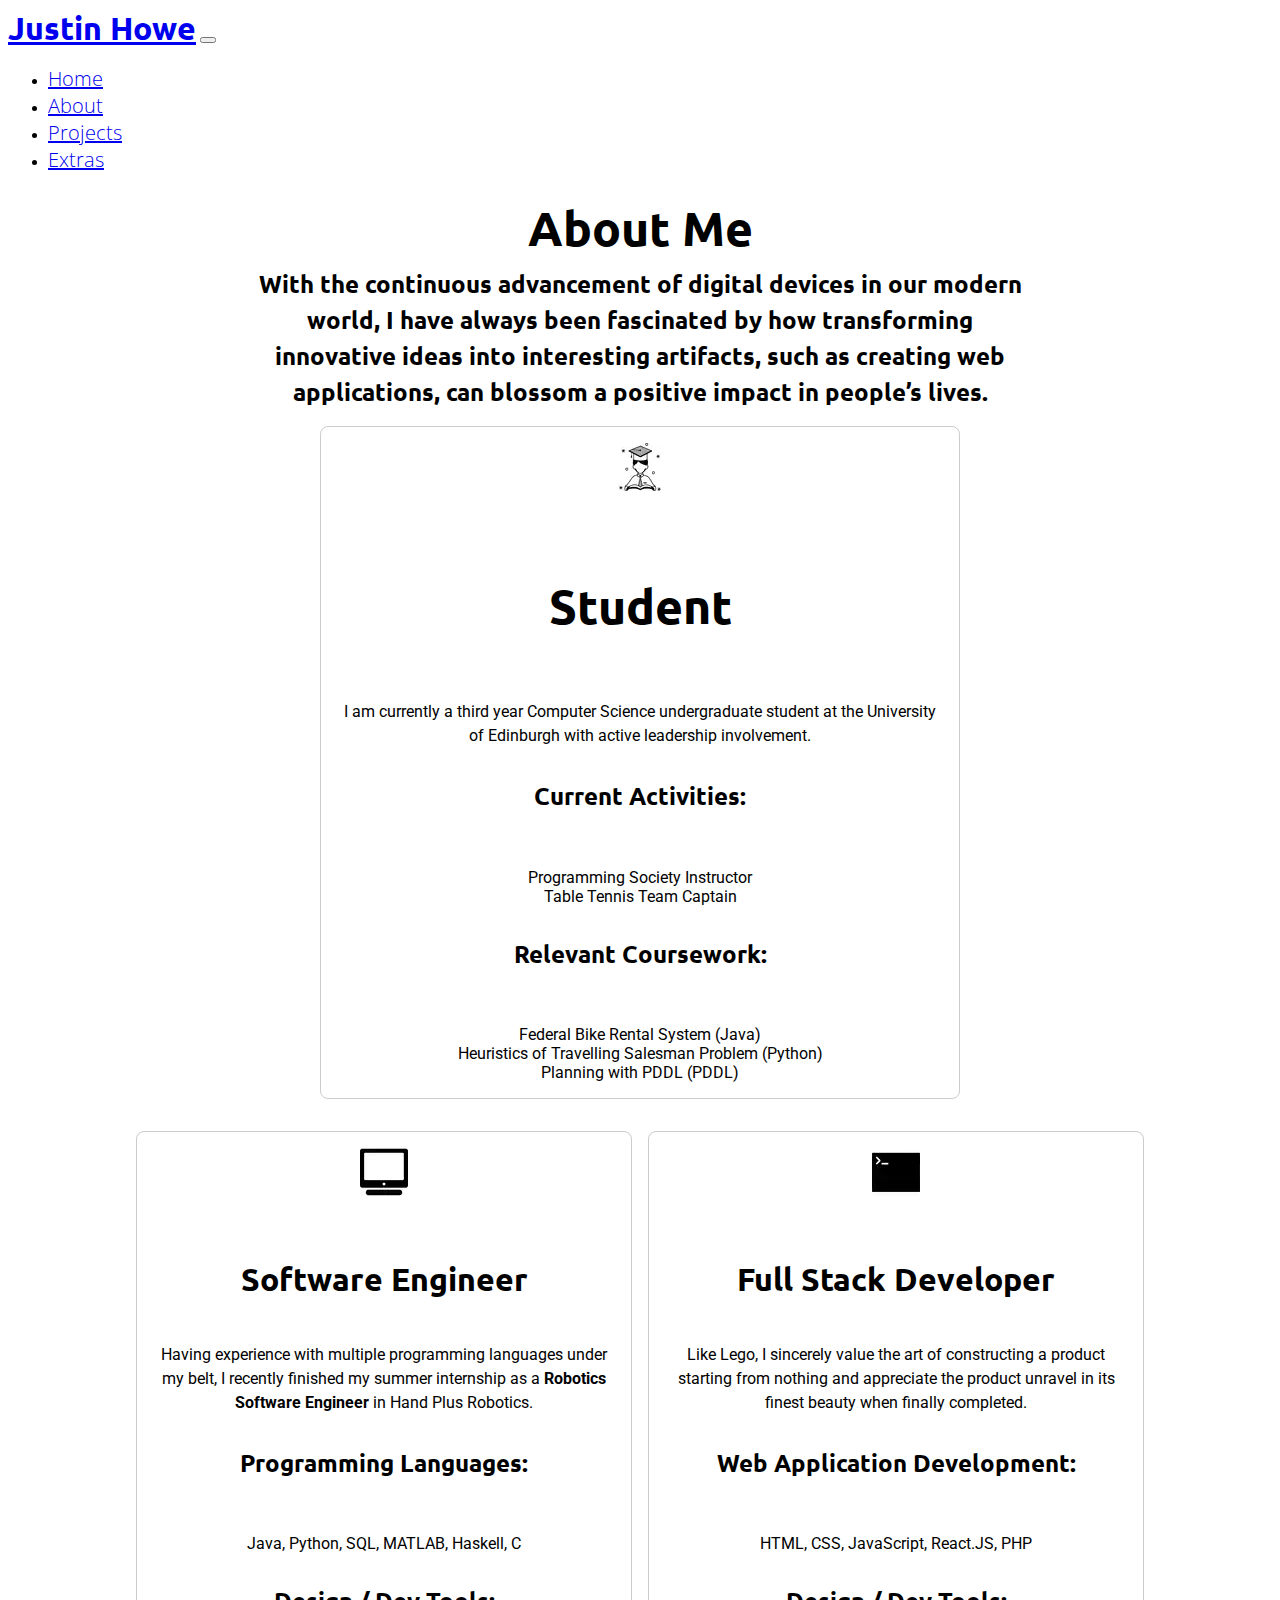
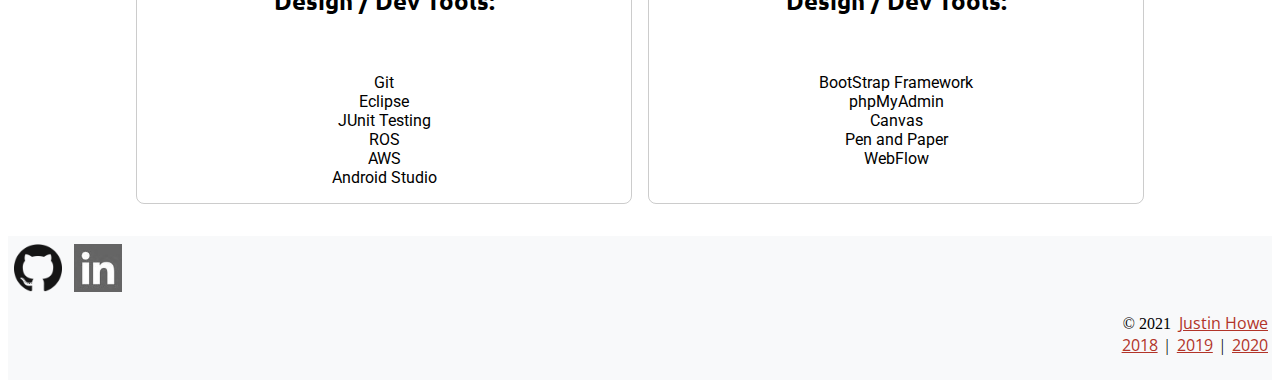
==== about/index.html @ a10e5f3d "Merge pull request #22 from JHoweWowe/version1.3" ====
<!DOCTYPE html>
<html lang="en">
    <head>
        <meta charset="utf-8">
        <meta name="viewport" content="width=device-width, initial-scale=1, shrink-to-fit=no">
        <meta name="author" content="Justin Howe">
        <meta name="description" content="Justin Howe Personal Website">

		<!-- Customized CSS -->
		<link rel="stylesheet" type="text/css" href="../assets/css/navigation.css">
		<link rel="stylesheet" type="text/css" href="about.css">
		<link rel="stylesheet" type="text/css" href="../assets/css/footer.css">

        <!-- Google Fonts API -->
        <link rel="stylesheet" href="https://fonts.googleapis.com/css?family=Source+Sans+Pro&display=swap">
        <link rel="stylesheet" href="https://fonts.googleapis.com/css?family=Ubuntu|Roboto|Poppins|Open+Sans">
        <link href="https://fonts.googleapis.com/css2?family=Poppins:wght@400;500;600;700&display=swap" rel="stylesheet"> 

        <!-- BootStrap 5.0 -->
        <link href="https://cdn.jsdelivr.net/npm/bootstrap@5.0.0-beta2/dist/css/bootstrap.min.css"
         rel="stylesheet" integrity="sha384-BmbxuPwQa2lc/FVzBcNJ7UAyJxM6wuqIj61tLrc4wSX0szH/Ev+nYRRuWlolflfl" crossorigin="anonymous">

        <title>Justin Howe Personal Website</title>

        <!-- Favicon-->
        <link rel="shortcut icon" href="../assets/logo/justin-howe-logo.png">
    </head>

    <body>
        <!-- NAVIGATION BAR -->
		<!-- BootStrap 5: ml-auto is named ms-auto -->
		<nav id="navigation-bar" class="navbar navbar-expand-sm navbar-light bg-light">
			<div class="container-fluid">
			  <a class="navbar-brand" href="#">Justin Howe</a>
			  <button class="navbar-toggler ms-auto" type="button" data-bs-toggle="collapse" data-bs-target="#navbarTogglerDemo02" aria-controls="navbarTogglerDemo02" aria-expanded="false" aria-label="Toggle navigation">
				<span class="navbar-toggler-icon"></span>
			  </button>
			  <div class="collapse navbar-collapse" id="navbarTogglerDemo02">
				<ul class="navbar-nav mb-2 mb-lg-0 ms-auto">
				  <li class="nav-item">
					<a class="nav-link" href="../">Home</a>
				  </li>
				  <li class="nav-item">
					<a class="nav-link active" aria-current="page" href="#">About</a>
				  </li>
				  <li class="nav-item">
					<a class="nav-link" href="../projects/">Projects</a>
				  </li>
				  <li class="nav-item">
					<a class="nav-link disabled" href="#" tabindex="-1" aria-disabled="true">Extras</a>
				  </li>
				</ul>
			  </div>
			</div>
		</nav>

        <section class="about-me-container">
			<div class="row-text">
				<div id="about-me-intro-div">
					<h2 class="about-me-text" id="about-me-heading">About Me</h2>
					<h5 class="about-me-text" id="about-me-subHeading">
						<head>With the continuous advancement of digital devices in our modern world,
							I have always been fascinated by how transforming innovative ideas into interesting artifacts,
							such as creating web applications, can blossom a positive impact in people’s lives.
						</head>
					</h5>	
				</div>
				<div class="about-me-more-container">
                    <div id="about-me-div-1">
                        <div id="about-me-student-div">
                            <picture>
                                <source type="image/webp" srcset="../assets/icon/studentIcon.webp">
                                <source type="image/png" srcset="../assets/icon/studentIcon.png">
                                <img id="studentIcon" src="../assets/icon/studentIcon.png" alt="Student Icon"/>
                            </picture>
                            <h4 id="title">Student</h4>
                            <p id="description">
                                I am currently a third year Computer Science
                                undergraduate student at the University of Edinburgh with active leadership involvement.
                            </p>
                            <h6 id="subHeadingOne">Current Activities:</h6>
                            <p id="subHeadingOne-details">Programming Society Instructor<br>
								Table Tennis Team Captain
							</p>
                            <h6 id="subHeadingTwo">Relevant Coursework:</h6>
                            <p id="subHeadingTwo-details">Federal Bike Rental System (Java)<br>
                                Heuristics of Travelling Salesman Problem (Python)<br>
                                Planning with PDDL (PDDL)
							</p>
                        </div>
                    </div>
					<div id="about-me-div-2">
						<div id="about-me-swe-div">
							<picture>
								<source type="image/webp" srcset="../assets/icon/computerIcon.webp">
								<source type="image/png" srcset="../assets/icon/computerIcon.png">
								<img id="computerIcon" src="../assets/icon/computerIcon.png" alt="Computer Icon"/>
							</picture>
							<h4 id="title">Software Engineer</h4>
							<p id="description">
								Having experience with multiple programming languages under my belt,
								I recently finished my summer internship as a <b>Robotics Software Engineer</b> in Hand Plus Robotics.</p>
							<div class="subHeadingOneContainer">
								<h6 id="subHeadingOne">Programming Languages:</h6>
								<p id="subHeadingOneDescription">Java, Python, SQL, MATLAB, Haskell, C</p>
							</div>
							<div class="subHeadingTwoContainer">
								<h6 id="subHeadingTwo">Design / Dev Tools:</h6>
								<p id="subHeadingTwoDescription">Git<br>Eclipse<br>JUnit Testing<br>ROS<br>AWS<br>Android Studio</p>
							</div>
						</div>
						<div id="about-me-fs-div">
							<picture>
								<source type="image/webp" srcset="../assets/icon/terminalIcon.webp">
								<source type="image/png" srcset="../assets/icon/terminalIcon.png">
								<img id="terminalIcon" src="../assets/icon/terminalIcon.png" alt="Terminal Icon"/>
							</picture>
							<h4 id="title">Full Stack Developer</h4>
							<p id="description">
								Like Lego, I sincerely value the art of constructing a product starting from nothing
								and appreciate the product unravel in its finest beauty when finally completed.
							</p>
							<h6 id="subHeadingOne">Web Application Development:</h6>
							<p>HTML, CSS, JavaScript, React.JS, PHP</p>
							<h6 id="subHeadingTwo">Design / Dev Tools:</h6>
							<p>BootStrap Framework<br>phpMyAdmin<br>Canvas<br>Pen and Paper<br>WebFlow</p>
						</div>	
					</div>
				</div>
			</div>
		</section>

		<!-- FOOTER -->
		<footer class="footer">
			<div id="footer-div" class="container">
				<div class="row">
					<div id="footer-left" class="col-md-6">
						<a href="https://www.github.com/jhowewowe" rel="noopener noreferrer" target="_blank">
							<img src="../assets/logo/GitHub-Mark.png" alt="GitHub mark"/></a>
						<a href="https://www.linkedin.com/in/howejust/" rel="noopener noreferrer" target="_blank">
							<img src="../assets/logo/LinkedInLogo.jpg" alt="LinkedIn logo"/></a>	
					</div>
					<div id="footer-right" class="col-md-6">
						<p>© 2021 <a id="justin-howe-link" href="https://justinhowe.me/" target="_blank">Justin Howe</a> 
						<br>
						<a id="justin-howe-website-2018-version" target="_blank" href="#">2018</a>
						|
						<a id="hwh-2019-website-link" href="#" target="_blank">2019</a>
						|
						<a id="hwh-2020-website-link" href="../versions/2020/index.html" target="_blank">2020</a>
					</div>
				</div>
			</div>
		</footer>

        <script src="https://cdn.jsdelivr.net/npm/@popperjs/core@2.6.0/dist/umd/popper.min.js" integrity="sha384-KsvD1yqQ1/1+IA7gi3P0tyJcT3vR+NdBTt13hSJ2lnve8agRGXTTyNaBYmCR/Nwi" crossorigin="anonymous"></script>
        <script src="https://cdn.jsdelivr.net/npm/bootstrap@5.0.0-beta2/dist/js/bootstrap.min.js" integrity="sha384-nsg8ua9HAw1y0W1btsyWgBklPnCUAFLuTMS2G72MMONqmOymq585AcH49TLBQObG" crossorigin="anonymous"></script>

    </body>

</html>
---- assets/css/navigation.css ----
/** Navigation **/

.navbar-brand {
    font-size: 2rem !important;
    font-family: 'Ubuntu', 'Roboto', sans-serif;
    font-weight: 700;
    animation: fadein 3s;
}
nav .nav-link {
	font-family: 'Open Sans', 'Roboto', sans-serif;
	font-size: 1.25rem;
	font-weight: 300;
}
---- about/about.css ----
body {
	overflow-x: hidden;
}


/** About Me Section **/

/*NOTE: Ensure there is consistent padding */
/*NOTE: Background-color could be purple with #7510f7 */
.about-me-container {
	display: flex;
	justify-content: center;
	text-align: center;
	font-family: 'Roboto', Tahoma, sans-serif;
	margin: 16px 0px;
}
.about-me-container #about-me-heading {
	display: block;
	justify-content: center;
	font-size: 48px;
	font-family: 'Ubuntu', Tahoma, sans-serif;
	font-weight: 700;
	margin: 0px;
}

.about-me-container #about-me-intro-div {
	margin-top: 8px;
	margin-bottom: 8px;
}

.about-me-container #about-me-subHeading {
	font-family: 'Roboto', Tahoma, sans-serif;
	font-size: 1.5rem;
}
.about-me-container .about-me-more-container #title {
	font-family: 'Ubuntu', Tahoma, sans-serif;
	font-size: 2rem;
}

.about-me-container #about-me-subHeading {
	font-family: 'Ubuntu', Tahoma, sans-serif;
}

.about-me-container #about-me-subHeading, #description {
	margin: 16px 0;
	line-height: 1.5;
}
.about-me-container #subHeadingOne, #subHeadingTwo {
	margin-top: 32px;
}

.about-me-container .about-me-more-container .col-lg-12 {
	border-radius: 8px;
	border: 1px solid rgba(0,0,0,0.2);
	margin: 0px 16px;
}

#about-me-div-1 {
    width: 50vw;
    margin: 0 auto;
}

#about-me-div-2 {
	display: flex;
	margin: 0 auto;
}

#about-me-student-div, #about-me-swe-div, #about-me-fs-div {
	border-radius: 8px;
	border: 1px solid rgba(0,0,0,0.2);
	margin: 16px 0px;
	padding: 0px 16px;
}
#about-me-swe-div, #about-me-fs-div {
	width: 100%;
}

.about-me-container .about-me-more-container img {
	margin: 16px auto;
	width: 48px !important;
	height: 48px;
}

/** View Resume button - added hover feature **/
.about-me-container #viewResumeButton {
	font-size: 24px;
	font-family: 'Lato', 'Roboto', Tahoma, sans-serif;
	border: none;
	text-align: center;
	padding: 16px;
	transition: all 0.5s;
	cursor: pointer;
	align-items: center;
	width: 200px;
}

/** About Me section - enhanced acessibility **/
/** Design optimized for mobile devices **/
@media screen and (max-width: 1200px) {
    #about-me-div-1 {
        width: 100%;
    }
	.about-me-container #about-me-subHeading {
		width: 80vw;
		height: auto;
		margin: 16px auto 16px;
		font-size: 1.25rem;
	}
	#about-me-div-2 {
		display: block;
	}

}

.about-me-container .row-text {
	width: 80vw;
	height: auto;
	padding: 0 15px;
}

/** Carousel - enhanced acessibility for tablet & laptop usage **/
/** Design optimized for tablet **/
@media screen and (min-width: 768px) and (max-width: 1200px) {
	.about-me-container .row-text {
		width: 80vw;
		height: auto;
		padding: 0 15px;
	}	
}
@media screen and (min-width: 768px) {
	#about-me-student-div #title {
		font-size: 3rem;
	}
	#subHeadingOne, #subHeadingTwo {
		font-size: 1.5rem;
		font-family: 'Ubuntu', 'Roboto', 'Open Sans', sans-serif;
		font-weight: 700;
	}
	#about-me-student-div #description, #subHeadingOne-details, #subHeadingTwo-details {
		font-size: 1rem;
	}
}

/* For screen sizes above 768px, enhance wording */
@media screen and (max-width: 768px) {
	.about-me-container .row-text {
		width: 95vw;
		height: auto;
	}
}

/* For laptop / desktop usage */
@media screen and (min-width: 1200px) {
	/** About Me Section should be enhanced **/
	#about-me-swe-div, #about-me-fs-div {
		margin-left: 8px;
		margin-right: 8px;
	}
	#about-me-subHeading {
		margin: 8px auto !important;
		width: 60vw;
	}
}
---- assets/css/footer.css ----
/** Footer **/
footer {
	background-color: #f8f9fa;
	padding: 8px 0px;
  }
  #footer-left {
	display: flex;
  }
  #footer-right {
	justify-content: end;
	text-align: right;
	font-size: 1rem;
  }
  #justin-howe-link, #justin-howe-website-2018-version, #hwh-2019-website-link, #hwh-2020-website-link {
	color: #B23429;
	font-family: 'Open Sans', 'Roboto', sans-serif;
  }
  /* #ryan-schuller-link:hover, #justin-howe-link:hover {
	font-weight: bold;
  } */
  footer a {
	  margin: 0px 4px;
  }

  footer img {
	justify-content: center;
	padding: 0 2px 0;
	filter: grayscale(1);
	transition-property: filter;
	transition-duration: 0.3s;
	transition-timing-function: ease;
	width: 48px;
	height: auto;
  }
  footer img:hover {
	filter: grayscale(0);
  }
  .social-link {
	margin-right: 10px;
  }
  .social-link:hover {
	text-decoration: none;
  }
  
  @media screen and (max-width: 768px) {
	footer .row {
	  text-align: center;
	}
	#footer-left {
		justify-content: center;
	}
	#footer-right {
	  text-align: center;
	  margin-top: 20px;
	}
  }
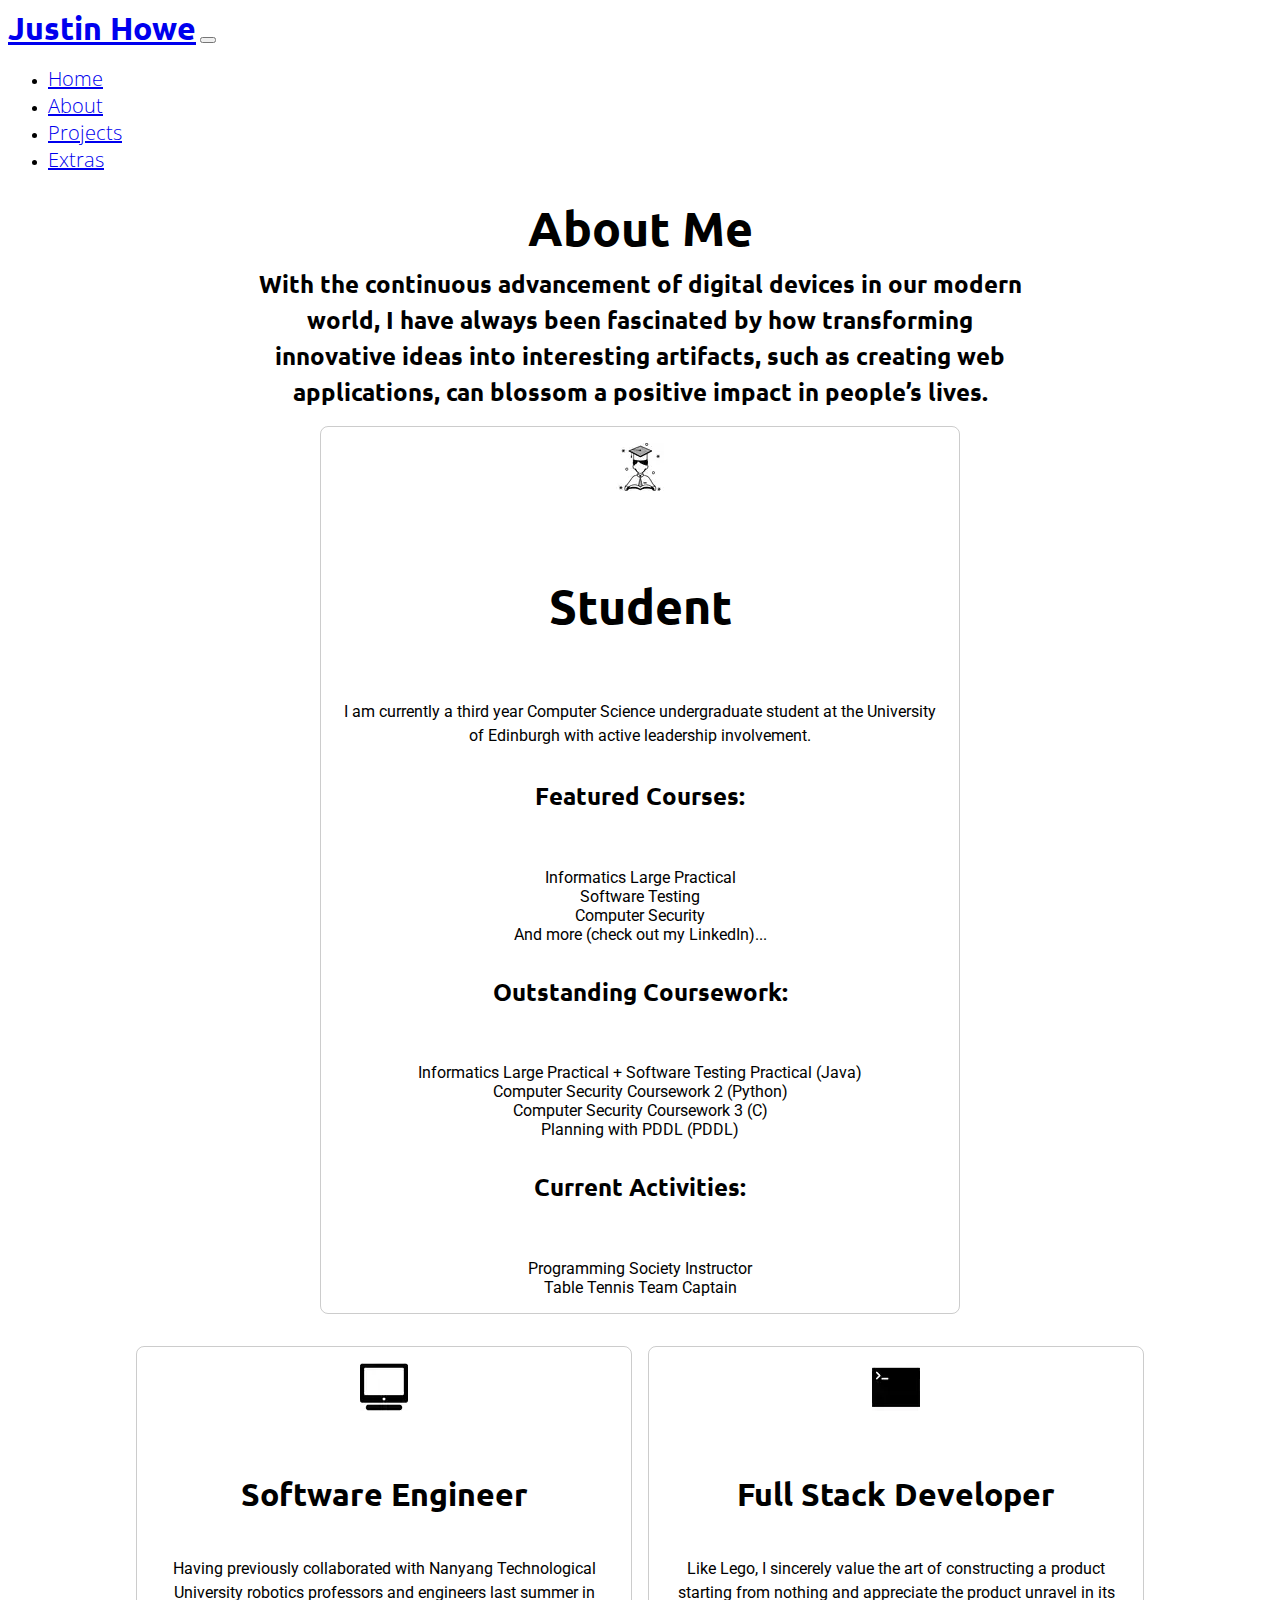
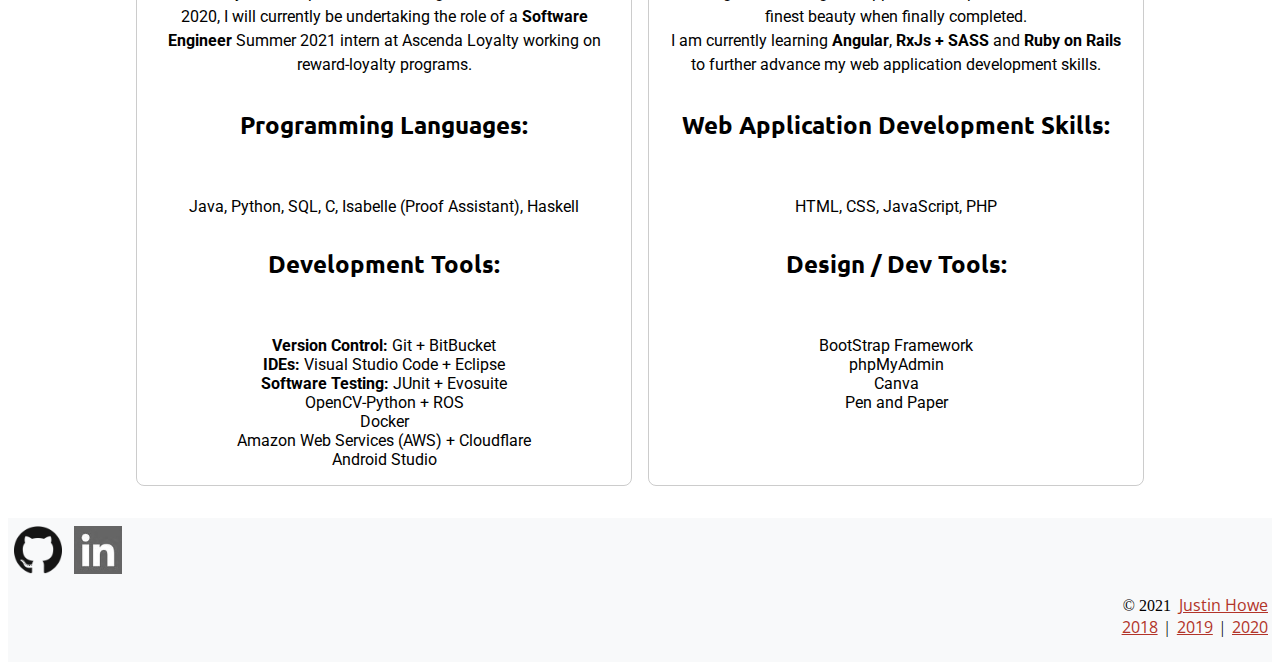
==== commit 623cd931: "May 2021 Update #1" ====
--- a/about/index.html
+++ b/about/index.html
@@ -1,161 +1,194 @@
 <!DOCTYPE html>
 <html lang="en">
-    <head>
-        <meta charset="utf-8">
-        <meta name="viewport" content="width=device-width, initial-scale=1, shrink-to-fit=no">
-        <meta name="author" content="Justin Howe">
-        <meta name="description" content="Justin Howe Personal Website">
 
-		<!-- Customized CSS -->
-		<link rel="stylesheet" type="text/css" href="../assets/css/navigation.css">
-		<link rel="stylesheet" type="text/css" href="about.css">
-		<link rel="stylesheet" type="text/css" href="../assets/css/footer.css">
+<head>
+	<meta charset="utf-8">
+	<meta name="viewport" content="width=device-width, initial-scale=1, shrink-to-fit=no">
+	<meta name="author" content="Justin Howe">
+	<meta name="description" content="Justin Howe Personal Website">
 
-        <!-- Google Fonts API -->
-        <link rel="stylesheet" href="https://fonts.googleapis.com/css?family=Source+Sans+Pro&display=swap">
-        <link rel="stylesheet" href="https://fonts.googleapis.com/css?family=Ubuntu|Roboto|Poppins|Open+Sans">
-        <link href="https://fonts.googleapis.com/css2?family=Poppins:wght@400;500;600;700&display=swap" rel="stylesheet"> 
+	<!-- Customized CSS -->
+	<link rel="stylesheet" type="text/css" href="../assets/css/navigation.css">
+	<link rel="stylesheet" type="text/css" href="about.css">
+	<link rel="stylesheet" type="text/css" href="../assets/css/footer.css">
 
-        <!-- BootStrap 5.0 -->
-        <link href="https://cdn.jsdelivr.net/npm/bootstrap@5.0.0-beta2/dist/css/bootstrap.min.css"
-         rel="stylesheet" integrity="sha384-BmbxuPwQa2lc/FVzBcNJ7UAyJxM6wuqIj61tLrc4wSX0szH/Ev+nYRRuWlolflfl" crossorigin="anonymous">
+	<!-- Google Fonts API -->
+	<link rel="stylesheet" href="https://fonts.googleapis.com/css?family=Source+Sans+Pro&display=swap">
+	<link rel="stylesheet" href="https://fonts.googleapis.com/css?family=Ubuntu|Roboto|Poppins|Open+Sans">
+	<link href="https://fonts.googleapis.com/css2?family=Poppins:wght@400;500;600;700&display=swap" rel="stylesheet">
 
-        <title>Justin Howe Personal Website</title>
+	<!-- BootStrap 5.0 -->
+	<link href="https://cdn.jsdelivr.net/npm/bootstrap@5.0.0-beta2/dist/css/bootstrap.min.css" rel="stylesheet"
+		integrity="sha384-BmbxuPwQa2lc/FVzBcNJ7UAyJxM6wuqIj61tLrc4wSX0szH/Ev+nYRRuWlolflfl" crossorigin="anonymous">
 
-        <!-- Favicon-->
-        <link rel="shortcut icon" href="../assets/logo/justin-howe-logo.png">
-    </head>
+	<title>Justin Howe Personal Website</title>
 
-    <body>
-        <!-- NAVIGATION BAR -->
-		<!-- BootStrap 5: ml-auto is named ms-auto -->
-		<nav id="navigation-bar" class="navbar navbar-expand-sm navbar-light bg-light">
-			<div class="container-fluid">
-			  <a class="navbar-brand" href="#">Justin Howe</a>
-			  <button class="navbar-toggler ms-auto" type="button" data-bs-toggle="collapse" data-bs-target="#navbarTogglerDemo02" aria-controls="navbarTogglerDemo02" aria-expanded="false" aria-label="Toggle navigation">
+	<!-- Favicon-->
+	<link rel="apple-touch-icon" sizes="180x180" href="../assets/logo/apple-touch-icon.png">
+	<link rel="icon" type="image/png" sizes="32x32" href="../assets/logo/favicon-32x32.png">
+	<link rel="icon" type="image/png" sizes="16x16" href="../assets/logo/favicon-16x16.png">
+	<link rel="manifest" href="../assets/site.webmanifest">
+</head>
+
+<body>
+	<!-- NAVIGATION BAR -->
+	<!-- BootStrap 5: ml-auto is named ms-auto -->
+	<nav id="navigation-bar" class="navbar navbar-expand-sm navbar-light bg-light">
+		<div class="container-fluid">
+			<a class="navbar-brand" href="#">Justin Howe</a>
+			<button class="navbar-toggler ms-auto" type="button" data-bs-toggle="collapse"
+				data-bs-target="#navbarTogglerDemo02" aria-controls="navbarTogglerDemo02" aria-expanded="false"
+				aria-label="Toggle navigation">
 				<span class="navbar-toggler-icon"></span>
-			  </button>
-			  <div class="collapse navbar-collapse" id="navbarTogglerDemo02">
+			</button>
+			<div class="collapse navbar-collapse" id="navbarTogglerDemo02">
 				<ul class="navbar-nav mb-2 mb-lg-0 ms-auto">
-				  <li class="nav-item">
-					<a class="nav-link" href="../">Home</a>
-				  </li>
-				  <li class="nav-item">
-					<a class="nav-link active" aria-current="page" href="#">About</a>
-				  </li>
-				  <li class="nav-item">
-					<a class="nav-link" href="../projects/">Projects</a>
-				  </li>
-				  <li class="nav-item">
-					<a class="nav-link disabled" href="#" tabindex="-1" aria-disabled="true">Extras</a>
-				  </li>
+					<li class="nav-item">
+						<a class="nav-link" href="../">Home</a>
+					</li>
+					<li class="nav-item">
+						<a class="nav-link active" aria-current="page" href="#">About</a>
+					</li>
+					<li class="nav-item">
+						<a class="nav-link" href="../projects/">Projects</a>
+					</li>
+					<li class="nav-item">
+						<a class="nav-link disabled" href="#" tabindex="-1" aria-disabled="true">Extras</a>
+					</li>
 				</ul>
-			  </div>
 			</div>
-		</nav>
+		</div>
+	</nav>
 
-        <section class="about-me-container">
-			<div class="row-text">
-				<div id="about-me-intro-div">
-					<h2 class="about-me-text" id="about-me-heading">About Me</h2>
-					<h5 class="about-me-text" id="about-me-subHeading">
-						<head>With the continuous advancement of digital devices in our modern world,
-							I have always been fascinated by how transforming innovative ideas into interesting artifacts,
-							such as creating web applications, can blossom a positive impact in people’s lives.
-						</head>
-					</h5>	
+	<section class="about-me-container">
+		<div class="row-text">
+			<div id="about-me-intro-div">
+				<h2 class="about-me-text" id="about-me-heading">About Me</h2>
+				<h5 class="about-me-text" id="about-me-subHeading">
+
+					<head>With the continuous advancement of digital devices in our modern world,
+						I have always been fascinated by how transforming innovative ideas into interesting artifacts,
+						such as creating web applications, can blossom a positive impact in people’s lives.
+					</head>
+				</h5>
+			</div>
+			<div class="about-me-more-container">
+				<div id="about-me-div-1">
+					<div id="about-me-student-div">
+						<picture>
+							<source type="image/webp" srcset="../assets/icon/studentIcon.webp">
+							<source type="image/png" srcset="../assets/icon/studentIcon.png">
+							<img id="studentIcon" src="../assets/icon/studentIcon.png" alt="Student Icon" />
+						</picture>
+						<h4 id="title">Student</h4>
+						<p id="description">
+							I am currently a third year Computer Science
+							undergraduate student at the University of Edinburgh with active leadership involvement.
+						</p>
+						<h6 id="subHeadingOne">Featured Courses:</h6>
+						<p id="subHeadingOne-details">
+							Informatics Large Practical<br>
+							Software Testing<br>
+							Computer Security<br>
+							And more (check out my <a>LinkedIn</a>)...
+						</p>
+
+						<h6 id="subHeadingTwo">Outstanding Coursework:</h6>
+						<p id="subHeadingTwo-details">
+							Informatics Large Practical + Software Testing Practical (Java)<br>
+							Computer Security Coursework 2 (Python)<br>
+							Computer Security Coursework 3 (C)<br>
+							Planning with PDDL (PDDL) <br>
+						</p>
+
+						<h6 id="subHeadingThree">Current Activities:</h6>
+						<p id="subHeadingThree-details">Programming Society Instructor<br>
+							Table Tennis Team Captain
+						</p>
+					</div>
 				</div>
-				<div class="about-me-more-container">
-                    <div id="about-me-div-1">
-                        <div id="about-me-student-div">
-                            <picture>
-                                <source type="image/webp" srcset="../assets/icon/studentIcon.webp">
-                                <source type="image/png" srcset="../assets/icon/studentIcon.png">
-                                <img id="studentIcon" src="../assets/icon/studentIcon.png" alt="Student Icon"/>
-                            </picture>
-                            <h4 id="title">Student</h4>
-                            <p id="description">
-                                I am currently a third year Computer Science
-                                undergraduate student at the University of Edinburgh with active leadership involvement.
-                            </p>
-                            <h6 id="subHeadingOne">Current Activities:</h6>
-                            <p id="subHeadingOne-details">Programming Society Instructor<br>
-								Table Tennis Team Captain
-							</p>
-                            <h6 id="subHeadingTwo">Relevant Coursework:</h6>
-                            <p id="subHeadingTwo-details">Federal Bike Rental System (Java)<br>
-                                Heuristics of Travelling Salesman Problem (Python)<br>
-                                Planning with PDDL (PDDL)
-							</p>
-                        </div>
-                    </div>
-					<div id="about-me-div-2">
-						<div id="about-me-swe-div">
-							<picture>
-								<source type="image/webp" srcset="../assets/icon/computerIcon.webp">
-								<source type="image/png" srcset="../assets/icon/computerIcon.png">
-								<img id="computerIcon" src="../assets/icon/computerIcon.png" alt="Computer Icon"/>
-							</picture>
-							<h4 id="title">Software Engineer</h4>
-							<p id="description">
-								Having experience with multiple programming languages under my belt,
-								I recently finished my summer internship as a <b>Robotics Software Engineer</b> in Hand Plus Robotics.</p>
-							<div class="subHeadingOneContainer">
-								<h6 id="subHeadingOne">Programming Languages:</h6>
-								<p id="subHeadingOneDescription">Java, Python, SQL, MATLAB, Haskell, C</p>
-							</div>
-							<div class="subHeadingTwoContainer">
-								<h6 id="subHeadingTwo">Design / Dev Tools:</h6>
-								<p id="subHeadingTwoDescription">Git<br>Eclipse<br>JUnit Testing<br>ROS<br>AWS<br>Android Studio</p>
-							</div>
+				<div id="about-me-div-2">
+					<div id="about-me-swe-div">
+						<picture>
+							<source type="image/webp" srcset="../assets/icon/computerIcon.webp">
+							<source type="image/png" srcset="../assets/icon/computerIcon.png">
+							<img id="computerIcon" src="../assets/icon/computerIcon.png" alt="Computer Icon" />
+						</picture>
+						<h4 id="title">Software Engineer</h4>
+						<p id="description">
+							Having previously collaborated with Nanyang Technological University robotics professors and
+							engineers last summer in 2020,
+							I will currently be undertaking the role of a <b>Software Engineer</b>
+							Summer 2021 intern at Ascenda Loyalty working on reward-loyalty programs.
+						</p>
+						<div class="subHeadingOneContainer">
+							<h6 id="subHeadingOne">Programming Languages:</h6>
+							<p id="subHeadingOneDescription">Java, Python, SQL, C, Isabelle (Proof Assistant), Haskell</p>
 						</div>
-						<div id="about-me-fs-div">
-							<picture>
-								<source type="image/webp" srcset="../assets/icon/terminalIcon.webp">
-								<source type="image/png" srcset="../assets/icon/terminalIcon.png">
-								<img id="terminalIcon" src="../assets/icon/terminalIcon.png" alt="Terminal Icon"/>
-							</picture>
-							<h4 id="title">Full Stack Developer</h4>
-							<p id="description">
-								Like Lego, I sincerely value the art of constructing a product starting from nothing
-								and appreciate the product unravel in its finest beauty when finally completed.
-							</p>
-							<h6 id="subHeadingOne">Web Application Development:</h6>
-							<p>HTML, CSS, JavaScript, React.JS, PHP</p>
-							<h6 id="subHeadingTwo">Design / Dev Tools:</h6>
-							<p>BootStrap Framework<br>phpMyAdmin<br>Canvas<br>Pen and Paper<br>WebFlow</p>
-						</div>	
+						<div class="subHeadingTwoContainer">
+							<h6 id="subHeadingTwo">Development Tools:</h6>
+							<p id="subHeadingTwoDescription">
+								<b>Version Control:</b> Git + BitBucket<br>
+								<b>IDEs:</b> Visual Studio Code + Eclipse<br>
+								<b>Software Testing:</b> JUnit + Evosuite<br>
+								OpenCV-Python + ROS<br>
+								Docker<br>
+								Amazon Web Services (AWS) + Cloudflare<br>Android Studio</p>
+						</div>
+					</div>
+					<div id="about-me-fs-div">
+						<picture>
+							<source type="image/webp" srcset="../assets/icon/terminalIcon.webp">
+							<source type="image/png" srcset="../assets/icon/terminalIcon.png">
+							<img id="terminalIcon" src="../assets/icon/terminalIcon.png" alt="Terminal Icon" />
+						</picture>
+						<h4 id="title">Full Stack Developer</h4>
+						<p id="description">
+							Like Lego, I sincerely value the art of constructing a product starting from nothing
+							and appreciate the product unravel in its finest beauty when finally completed.<br>
+							I am currently learning <b>Angular</b>, <b>RxJs + SASS</b> and <b>Ruby on Rails</b> to further advance my
+							web application development skills.
+						</p>
+						<h6 id="subHeadingOne">Web Application Development Skills:</h6>
+						<p>HTML, CSS, JavaScript, PHP</p>
+						<h6 id="subHeadingTwo">Design / Dev Tools:</h6>
+						<p>BootStrap Framework<br>phpMyAdmin<br>Canva<br>Pen and Paper</p>
 					</div>
 				</div>
 			</div>
-		</section>
+		</div>
+	</section>
 
-		<!-- FOOTER -->
-		<footer class="footer">
-			<div id="footer-div" class="container">
-				<div class="row">
-					<div id="footer-left" class="col-md-6">
-						<a href="https://www.github.com/jhowewowe" rel="noopener noreferrer" target="_blank">
-							<img src="../assets/logo/GitHub-Mark.png" alt="GitHub mark"/></a>
-						<a href="https://www.linkedin.com/in/howejust/" rel="noopener noreferrer" target="_blank">
-							<img src="../assets/logo/LinkedInLogo.jpg" alt="LinkedIn logo"/></a>	
-					</div>
-					<div id="footer-right" class="col-md-6">
-						<p>© 2021 <a id="justin-howe-link" href="https://justinhowe.me/" target="_blank">Justin Howe</a> 
+	<!-- FOOTER -->
+	<footer class="footer">
+		<div id="footer-div" class="container">
+			<div class="row">
+				<div id="footer-left" class="col-md-6">
+					<a href="https://www.github.com/jhowewowe" rel="noopener noreferrer" target="_blank">
+						<img src="../assets/logo/GitHub-Mark.png" alt="GitHub mark" /></a>
+					<a href="https://www.linkedin.com/in/howejust/" rel="noopener noreferrer" target="_blank">
+						<img src="../assets/logo/LinkedInLogo.jpg" alt="LinkedIn logo" /></a>
+				</div>
+				<div id="footer-right" class="col-md-6">
+					<p>© 2021 <a id="justin-howe-link" href="https://justinhowe.me/" target="_blank">Justin Howe</a>
 						<br>
 						<a id="justin-howe-website-2018-version" target="_blank" href="#">2018</a>
 						|
 						<a id="hwh-2019-website-link" href="#" target="_blank">2019</a>
 						|
 						<a id="hwh-2020-website-link" href="../versions/2020/index.html" target="_blank">2020</a>
-					</div>
 				</div>
 			</div>
-		</footer>
+		</div>
+	</footer>
 
-        <script src="https://cdn.jsdelivr.net/npm/@popperjs/core@2.6.0/dist/umd/popper.min.js" integrity="sha384-KsvD1yqQ1/1+IA7gi3P0tyJcT3vR+NdBTt13hSJ2lnve8agRGXTTyNaBYmCR/Nwi" crossorigin="anonymous"></script>
-        <script src="https://cdn.jsdelivr.net/npm/bootstrap@5.0.0-beta2/dist/js/bootstrap.min.js" integrity="sha384-nsg8ua9HAw1y0W1btsyWgBklPnCUAFLuTMS2G72MMONqmOymq585AcH49TLBQObG" crossorigin="anonymous"></script>
+	<script src="https://cdn.jsdelivr.net/npm/@popperjs/core@2.6.0/dist/umd/popper.min.js"
+		integrity="sha384-KsvD1yqQ1/1+IA7gi3P0tyJcT3vR+NdBTt13hSJ2lnve8agRGXTTyNaBYmCR/Nwi"
+		crossorigin="anonymous"></script>
+	<script src="https://cdn.jsdelivr.net/npm/bootstrap@5.0.0-beta2/dist/js/bootstrap.min.js"
+		integrity="sha384-nsg8ua9HAw1y0W1btsyWgBklPnCUAFLuTMS2G72MMONqmOymq585AcH49TLBQObG"
+		crossorigin="anonymous"></script>
 
-    </body>
+</body>
 
 </html>--- a/about/about.css
+++ b/about/about.css
@@ -45,7 +45,7 @@
 	margin: 16px 0;
 	line-height: 1.5;
 }
-.about-me-container #subHeadingOne, #subHeadingTwo {
+.about-me-container #subHeadingOne, #subHeadingTwo, #subHeadingThree {
 	margin-top: 32px;
 }
 
@@ -131,12 +131,12 @@
 	#about-me-student-div #title {
 		font-size: 3rem;
 	}
-	#subHeadingOne, #subHeadingTwo {
+	#subHeadingOne, #subHeadingTwo, #subHeadingThree {
 		font-size: 1.5rem;
 		font-family: 'Ubuntu', 'Roboto', 'Open Sans', sans-serif;
 		font-weight: 700;
 	}
-	#about-me-student-div #description, #subHeadingOne-details, #subHeadingTwo-details {
+	#about-me-student-div #description, #subHeadingOne-details, #subHeadingTwo-details, #subHeadingThree-details {
 		font-size: 1rem;
 	}
 }
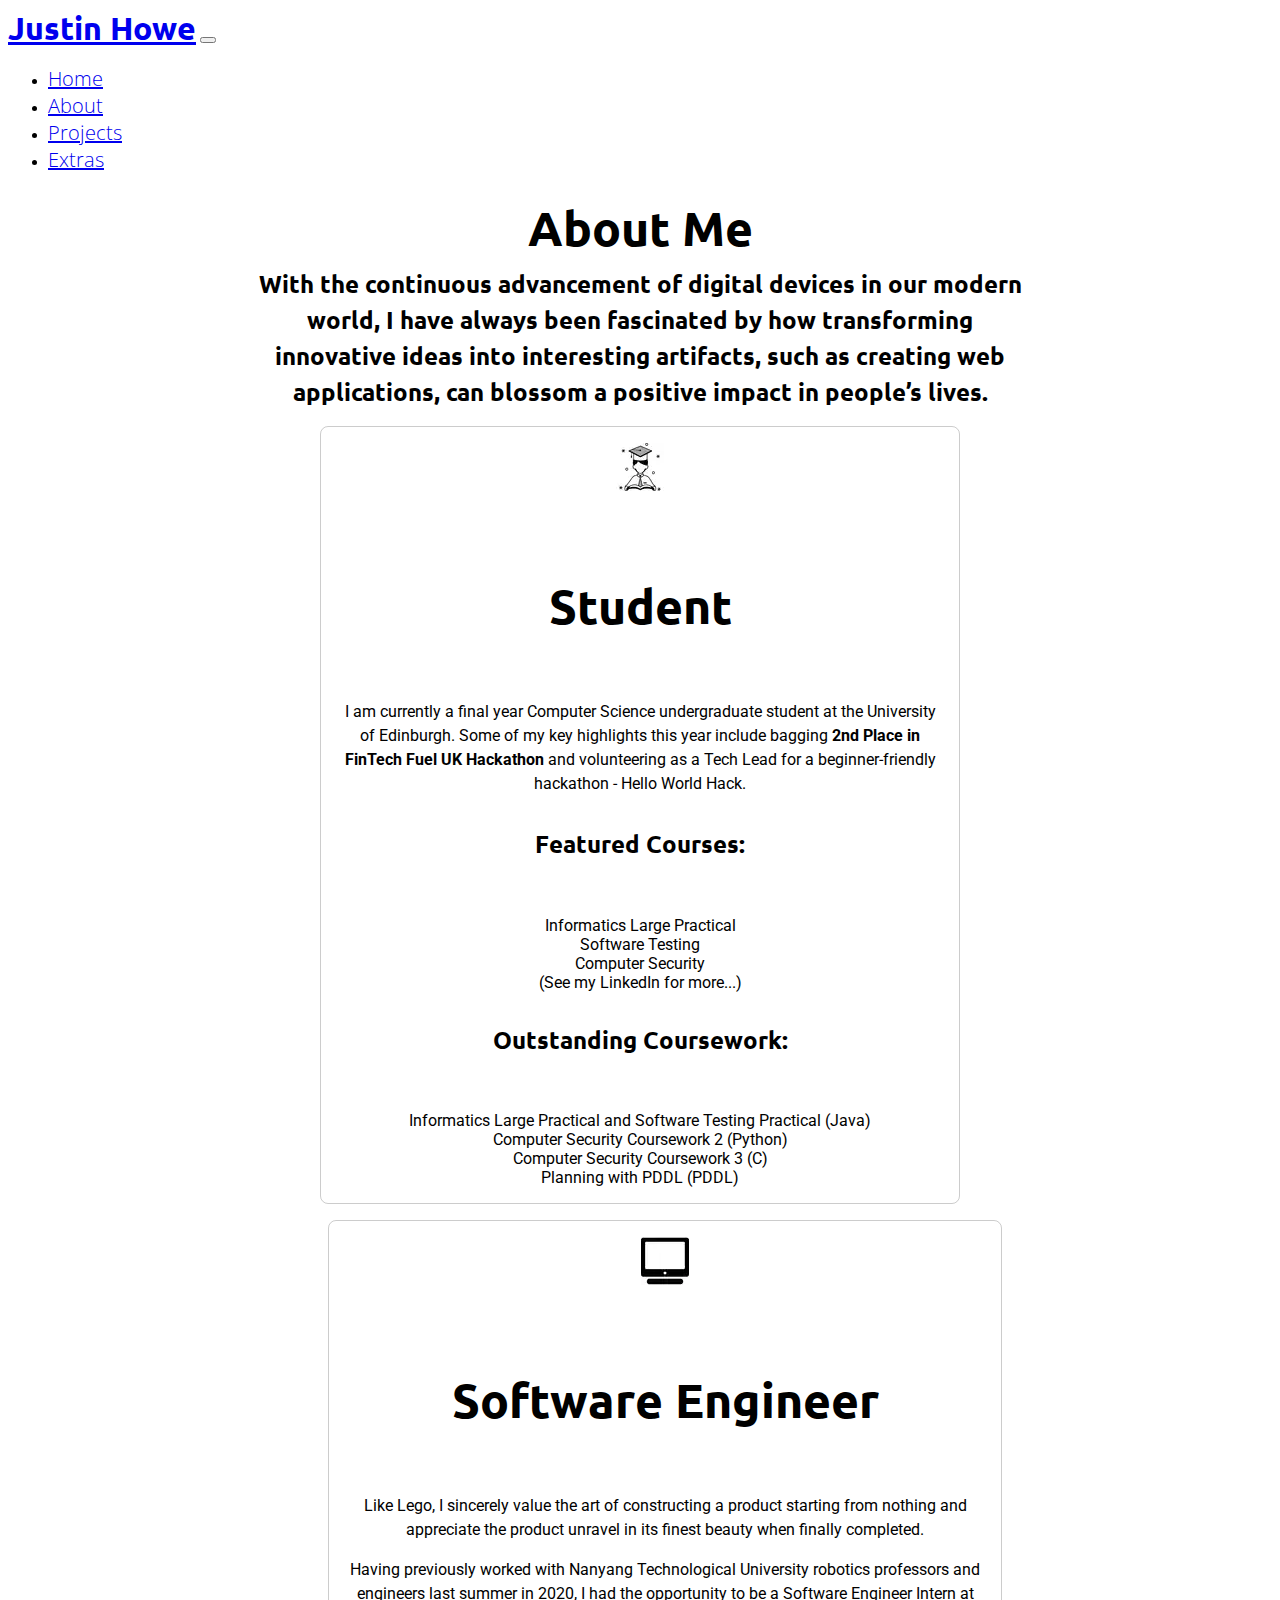
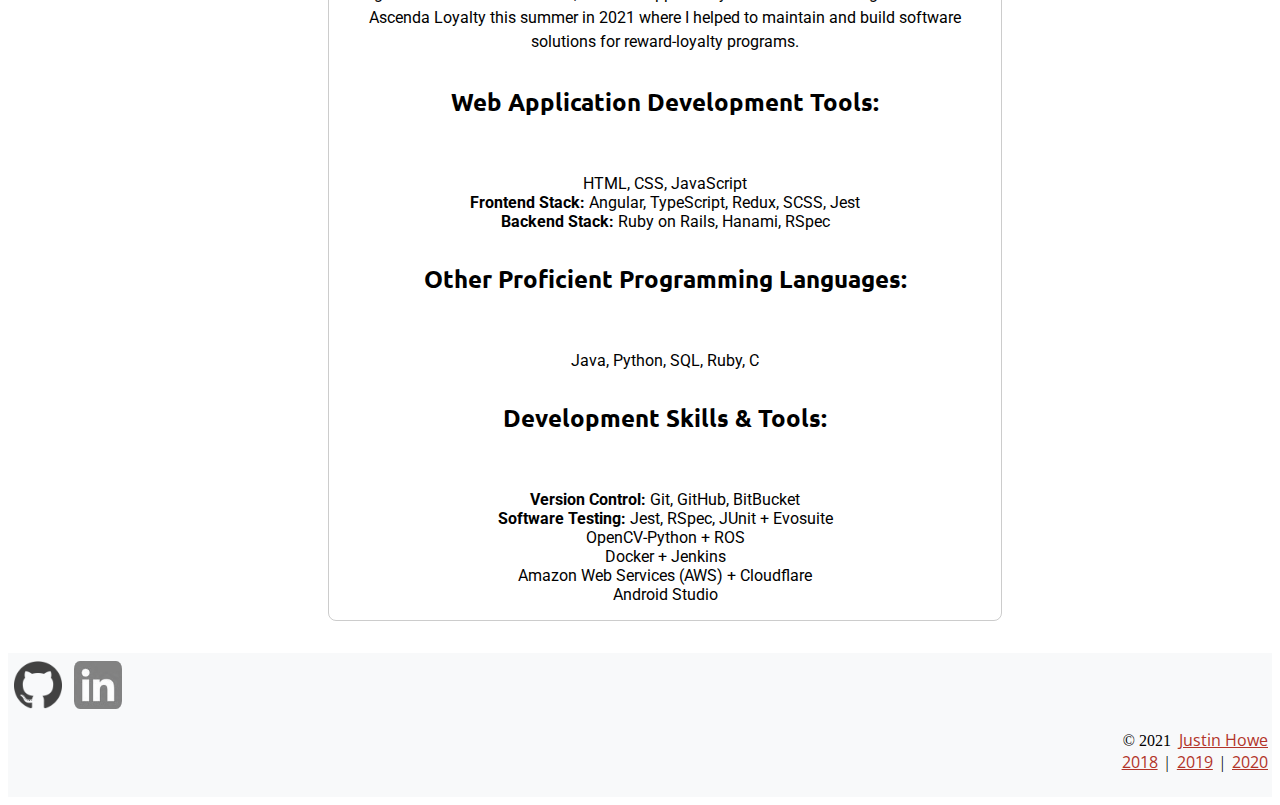
==== commit 23b0c2ac: "Implement first draft of Version 1.4" ====
--- a/about/index.html
+++ b/about/index.html
@@ -82,29 +82,27 @@
 						</picture>
 						<h4 id="title">Student</h4>
 						<p id="description">
-							I am currently a third year Computer Science
-							undergraduate student at the University of Edinburgh with active leadership involvement.
+							I am currently a final year Computer Science undergraduate student 
+							at the University of Edinburgh. Some of my key highlights this year include
+							bagging <b>2nd Place in FinTech Fuel UK Hackathon</b> and volunteering as a
+							Tech Lead for a beginner-friendly hackathon - Hello World Hack.
 						</p>
 						<h6 id="subHeadingOne">Featured Courses:</h6>
 						<p id="subHeadingOne-details">
 							Informatics Large Practical<br>
 							Software Testing<br>
 							Computer Security<br>
-							And more (check out my <a>LinkedIn</a>)...
+							(See my LinkedIn for more...)
 						</p>
 
 						<h6 id="subHeadingTwo">Outstanding Coursework:</h6>
 						<p id="subHeadingTwo-details">
-							Informatics Large Practical + Software Testing Practical (Java)<br>
+							Informatics Large Practical and Software Testing Practical (Java)<br>
 							Computer Security Coursework 2 (Python)<br>
 							Computer Security Coursework 3 (C)<br>
 							Planning with PDDL (PDDL) <br>
 						</p>
 
-						<h6 id="subHeadingThree">Current Activities:</h6>
-						<p id="subHeadingThree-details">Programming Society Instructor<br>
-							Table Tennis Team Captain
-						</p>
 					</div>
 				</div>
 				<div id="about-me-div-2">
@@ -116,50 +114,43 @@
 						</picture>
 						<h4 id="title">Software Engineer</h4>
 						<p id="description">
-							Having previously collaborated with Nanyang Technological University robotics professors and
-							engineers last summer in 2020,
-							I will currently be undertaking the role of a <b>Software Engineer</b>
-							Summer 2021 intern at Ascenda Loyalty working on reward-loyalty programs.
+							Like Lego, I sincerely value the art of constructing a product starting from nothing
+							and appreciate the product unravel in its finest beauty when finally completed.
+						</p>
+						<p id="description">
+							Having previously worked with Nanyang Technological University robotics professors and
+							engineers last summer in 2020, I had the opportunity to be a Software Engineer
+							Intern at Ascenda Loyalty this summer in 2021 where I helped 
+							to maintain and build software solutions for reward-loyalty programs.
 						</p>
 						<div class="subHeadingOneContainer">
-							<h6 id="subHeadingOne">Programming Languages:</h6>
-							<p id="subHeadingOneDescription">Java, Python, SQL, C, Isabelle (Proof Assistant), Haskell</p>
+							<h6 id="subHeadingOne">Web Application Development Tools:</h6>
+							<p id="subHeadingOneDescription">
+								HTML, CSS, JavaScript<br>
+								<b>Frontend Stack: </b>Angular, TypeScript, Redux, SCSS, Jest<br>
+								<b>Backend Stack: </b>Ruby on Rails, Hanami, RSpec
+							</p>
+	
+							<h6 id="subHeadingOne">Other Proficient Programming Languages:</h6>
+							<p id="subHeadingOneDescription">Java, Python, SQL, Ruby, C</p>
 						</div>
 						<div class="subHeadingTwoContainer">
-							<h6 id="subHeadingTwo">Development Tools:</h6>
+							<h6 id="subHeadingTwo">Development Skills & Tools:</h6>
 							<p id="subHeadingTwoDescription">
-								<b>Version Control:</b> Git + BitBucket<br>
-								<b>IDEs:</b> Visual Studio Code + Eclipse<br>
-								<b>Software Testing:</b> JUnit + Evosuite<br>
+								<b>Version Control:</b> Git, GitHub, BitBucket<br>
+								<b>Software Testing:</b> Jest, RSpec, JUnit + Evosuite<br>
 								OpenCV-Python + ROS<br>
-								Docker<br>
-								Amazon Web Services (AWS) + Cloudflare<br>Android Studio</p>
+								Docker + Jenkins<br>
+								Amazon Web Services (AWS) + Cloudflare<br>
+								Android Studio
+							</p>
 						</div>
-					</div>
-					<div id="about-me-fs-div">
-						<picture>
-							<source type="image/webp" srcset="../assets/icon/terminalIcon.webp">
-							<source type="image/png" srcset="../assets/icon/terminalIcon.png">
-							<img id="terminalIcon" src="../assets/icon/terminalIcon.png" alt="Terminal Icon" />
-						</picture>
-						<h4 id="title">Full Stack Developer</h4>
-						<p id="description">
-							Like Lego, I sincerely value the art of constructing a product starting from nothing
-							and appreciate the product unravel in its finest beauty when finally completed.<br>
-							I am currently learning <b>Angular</b>, <b>RxJs + SASS</b> and <b>Ruby on Rails</b> to further advance my
-							web application development skills.
-						</p>
-						<h6 id="subHeadingOne">Web Application Development Skills:</h6>
-						<p>HTML, CSS, JavaScript, PHP</p>
-						<h6 id="subHeadingTwo">Design / Dev Tools:</h6>
-						<p>BootStrap Framework<br>phpMyAdmin<br>Canva<br>Pen and Paper</p>
 					</div>
 				</div>
 			</div>
 		</div>
 	</section>
 
-	<!-- FOOTER -->
 	<footer class="footer">
 		<div id="footer-div" class="container">
 			<div class="row">
--- a/about/about.css
+++ b/about/about.css
@@ -6,7 +6,6 @@
 /** About Me Section **/
 
 /*NOTE: Ensure there is consistent padding */
-/*NOTE: Background-color could be purple with #7510f7 */
 .about-me-container {
 	display: flex;
 	justify-content: center;
@@ -29,16 +28,12 @@
 }
 
 .about-me-container #about-me-subHeading {
-	font-family: 'Roboto', Tahoma, sans-serif;
+	font-family: 'Ubuntu', Tahoma, sans-serif;
 	font-size: 1.5rem;
 }
 .about-me-container .about-me-more-container #title {
 	font-family: 'Ubuntu', Tahoma, sans-serif;
 	font-size: 2rem;
-}
-
-.about-me-container #about-me-subHeading {
-	font-family: 'Ubuntu', Tahoma, sans-serif;
 }
 
 .about-me-container #about-me-subHeading, #description {
@@ -55,14 +50,9 @@
 	margin: 0px 16px;
 }
 
-#about-me-div-1 {
+#about-me-div-1, #about-me-div-2 {
     width: 50vw;
     margin: 0 auto;
-}
-
-#about-me-div-2 {
-	display: flex;
-	margin: 0 auto;
 }
 
 #about-me-student-div, #about-me-swe-div, #about-me-fs-div {
@@ -81,6 +71,12 @@
 	height: 48px;
 }
 
+#subHeadingOne, #subHeadingTwo, #subHeadingThree {
+	font-size: 1.5rem;
+	font-family: 'Ubuntu', 'Roboto', 'Open Sans', sans-serif;
+	font-weight: 700;
+}
+
 /** View Resume button - added hover feature **/
 .about-me-container #viewResumeButton {
 	font-size: 24px;
@@ -97,7 +93,7 @@
 /** About Me section - enhanced acessibility **/
 /** Design optimized for mobile devices **/
 @media screen and (max-width: 1200px) {
-    #about-me-div-1 {
+    #about-me-div-1, #about-me-div-2 {
         width: 100%;
     }
 	.about-me-container #about-me-subHeading {
@@ -128,13 +124,8 @@
 	}	
 }
 @media screen and (min-width: 768px) {
-	#about-me-student-div #title {
+	#about-me-student-div #title, #about-me-swe-div #title {
 		font-size: 3rem;
-	}
-	#subHeadingOne, #subHeadingTwo, #subHeadingThree {
-		font-size: 1.5rem;
-		font-family: 'Ubuntu', 'Roboto', 'Open Sans', sans-serif;
-		font-weight: 700;
 	}
 	#about-me-student-div #description, #subHeadingOne-details, #subHeadingTwo-details, #subHeadingThree-details {
 		font-size: 1rem;
--- a/assets/css/footer.css
+++ b/assets/css/footer.css
@@ -23,14 +23,16 @@
   }
 
   footer img {
+	width: 48px;
+	height: auto;
+	filter: grayscale(1);
+	opacity: 0.8;
+	border-radius: 8px;
 	justify-content: center;
 	padding: 0 2px 0;
-	filter: grayscale(1);
 	transition-property: filter;
 	transition-duration: 0.3s;
 	transition-timing-function: ease;
-	width: 48px;
-	height: auto;
   }
   footer img:hover {
 	filter: grayscale(0);
